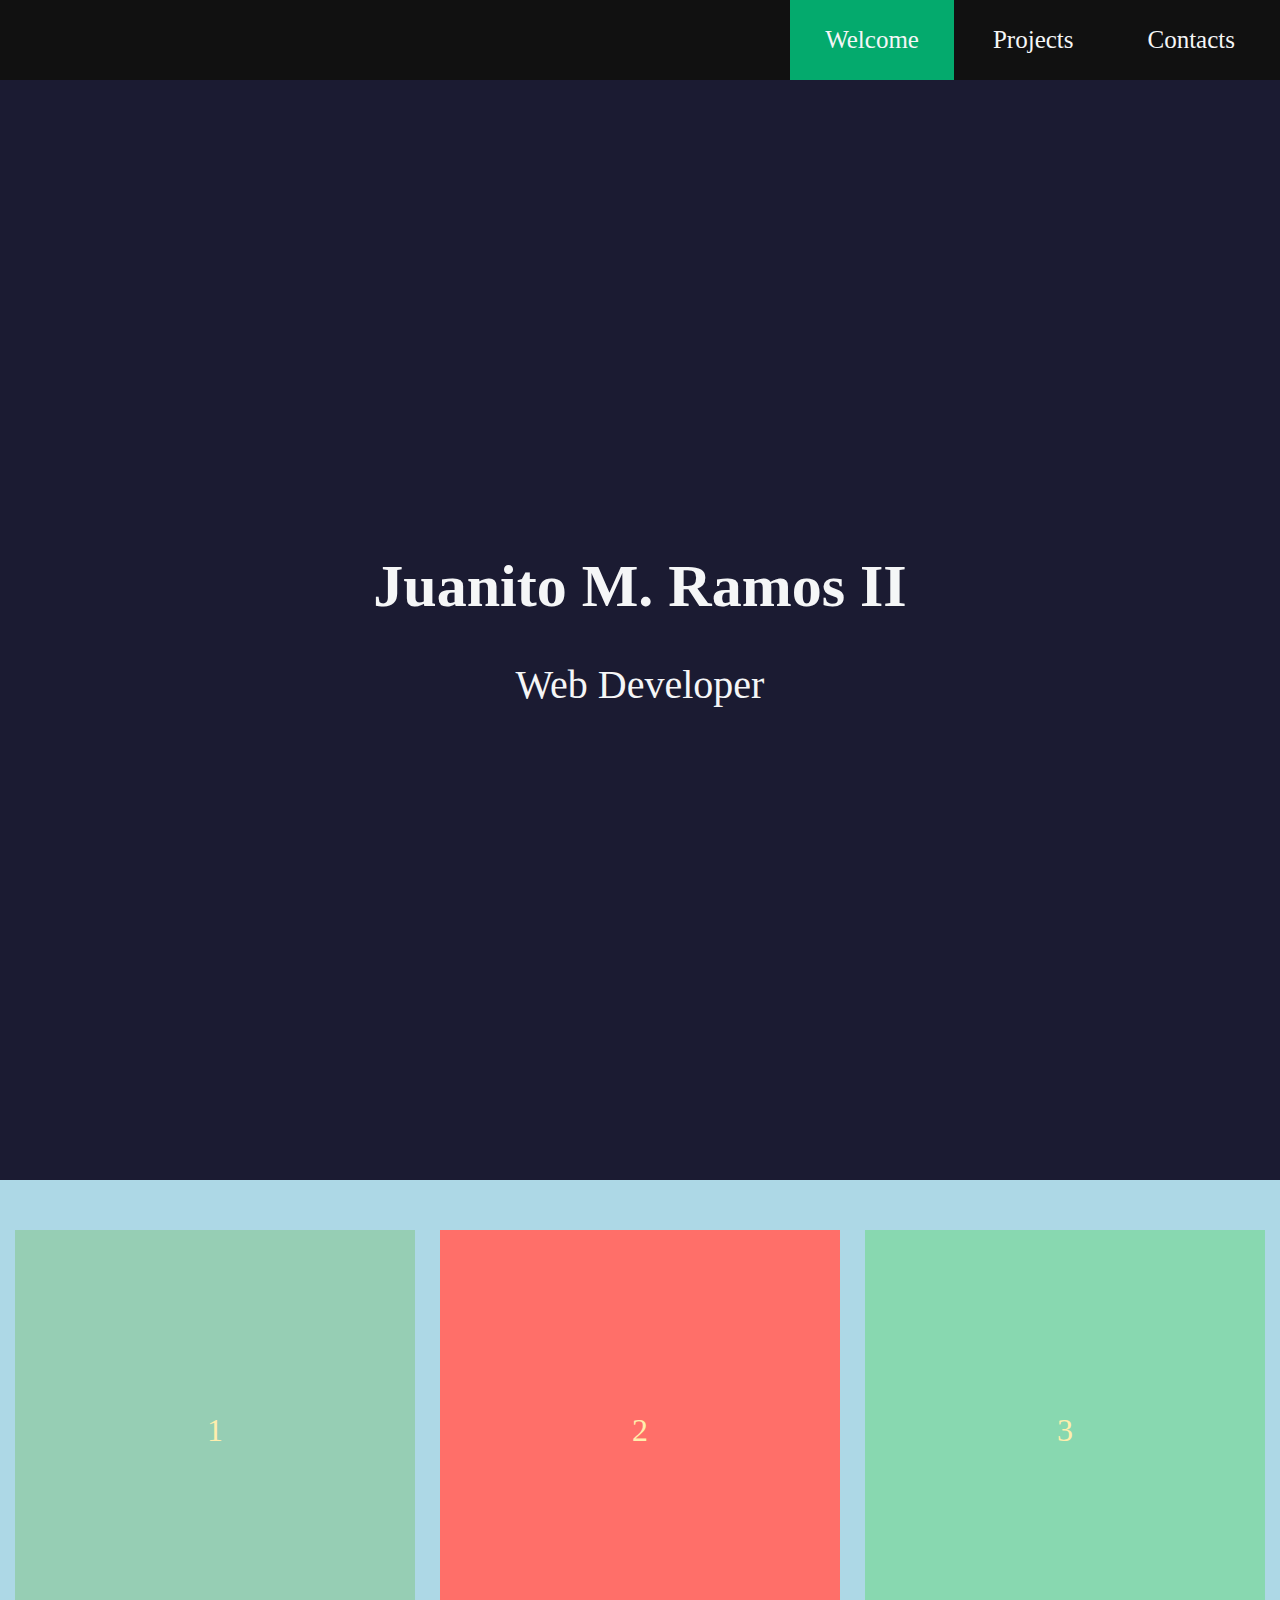
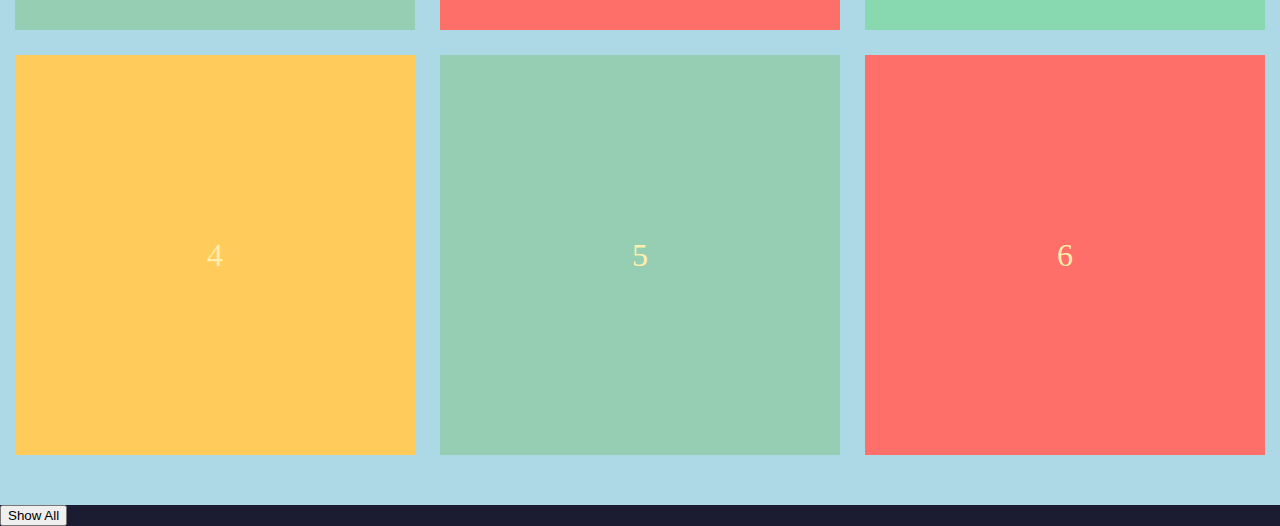
==== Responsive Web Design/Certification Projects/Personal Porfolio/index.html @ 6a05500a "personal portfolio" ====
<!DOCTYPE html>
<html lang="en">
<head>
    <meta charset="UTF-8">
    <meta name="viewport" content="width=device-width, initial-scale=1.0">
    <link rel="stylesheet" href="styles.css">
    <title>FreeCodeCamp Personal Portfolio</title>
</head>
<body>
    <header>
        <nav id="navbar">
            <ul>
                <li><a class="active" href="#welcome-section">Welcome</a></li>
                <li><a class="" href="#projects">Projects</a></li>
                <li><a class=""href="#contacts">Contacts</a></li>
              </ul>
        </nav>
    </header>  
    <main>
        <section id="welcome-section">
            <section class="welcome">
                <h1>Juanito M. Ramos II</h1>
                <p>Web Developer</p>
            </section>
        </section>
        <section id="projects">
            <section class="box-container">
                <!--section class="project-tile">
                    <a href="" id="profile-link" target="_blank">1</a>
                </section>
                <section class="project-tile">
                    <a href="" id="profile-link" target="_blank">2</a>
                </section>
                <section class="project-tile">
                    <a href="" id="profile-link" target="_blank">3</a>
                </section-->
                <section>1</section>
                <section>2</section>
                <section>3</section>
                <section>4</section>
                <section>5</section>
                <section>6</section>
                </section>
               
            </section>
            <section class="for-button">
                <button>Show All</button>
            </section>
        </section>
        <section id="contacts">

        </section>
        
    </main>
    <footer>

    </footer>
</body>
</html>
---- Responsive Web Design/Certification Projects/Personal Porfolio/styles.css ----
/*body {

    margin: 0;
    background-color: #1b1b32;
    color: #f5f6f7;
    font-family: Tahoma, sans-serif;
    font-size: 16px;
  
}

html{
  overflow: auto;
}

header {
  background-color: #111;
  padding: 10px ;
}

#navbar{
  position: sticky;
  top: 0;
  text-align: right;
  background-color: #111;
  z-index: 1000;
}

#navbar ul {
  position: sticky;
}


#navbar {
  text-align: right;
 }




#navbar li a {
  text-decoration: none;
  padding: 30px 35px;
  text-align: center;
  color: #f5f6f7;

  
 }

 #navbar li a:hover:not(.active){
  background-color: #333;
 }


.active {
  background-color: #04AA6D;
}

 #navbar li {
  list-style-type: none;
  display: inline-block;
  font-size: 25px;
  
 }

 */

 body {
  width: 100%;
  height: 100vh;
  margin: 0;
  background-color: #1b1b32;
  color: #f5f6f7;
  font-family: Tahoma;
  font-size: 16px;

}

html{
overflow: auto;
}



header {
background-color: #111;
margin: 0;
padding: 0;
overflow: hidden;
padding: 10px ;


}

#navbar ul {
position: sticky;
}

#navbar li a {
text-decoration: none;
padding: 30px 35px;
text-align: center;
color: #f5f6f7;


}

#navbar li a:hover:not(.active){
background-color: #333;
}


.active {
background-color: #04AA6D;
}
#navbar {
text-align: right;
}

#navbar li {
list-style-type: none;
display: inline-block;
font-size: 25px;

}

/*WELCOME-SECTION */
#welcome-section {
  padding: 100px 20px; /* Ensure enough space for sticky header */
  min-height: 100vh; /* Ensures full view height */
  display: flex;
  justify-content: center;
  align-items: center;
  text-align: center;
}

.welcome > h1 {
  font-size: 60px;
}

.welcome > p {
  font-size: 40px;
}

/*PROJECTS*/
#projects {
  background: lightblue;
  
  min-height: 100vh; /* Ensures full view height */
  display: flex;

  justify-content: center;
  align-items: center;
  text-align: center;
}

#projects > .box-container{
 
    display: grid;
    max-width: 1600px;
    grid-gap: 25px;
    grid-template-columns: repeat(auto-fill, minmax(400px, 1fr));
    grid-template-rows: 400px 400px;
    grid-auto-rows: 400px;
    padding: 50px 20px; /* Ensure enough space for sticky header */

}

.box-container > section {
  display: flex;
  justify-content: center;
  align-items: center;
  font-size: 2em;
  color: #ffeead;
}

.box-container > section:nth-child(1n) {
  background-color: #96ceb4;	
}

.box-container > section:nth-child(3n) {
  background-color: #88d8b0;
}

.box-container > section:nth-child(2n) {
  background-color: #ff6f69;
}

.box-container > section:nth-child(4n) {
  background-color: #ffcc5c;
}



/*Responsiveness*/
@media screen and (max-width: 768px) {
  /* Add your responsive styles here  */
}
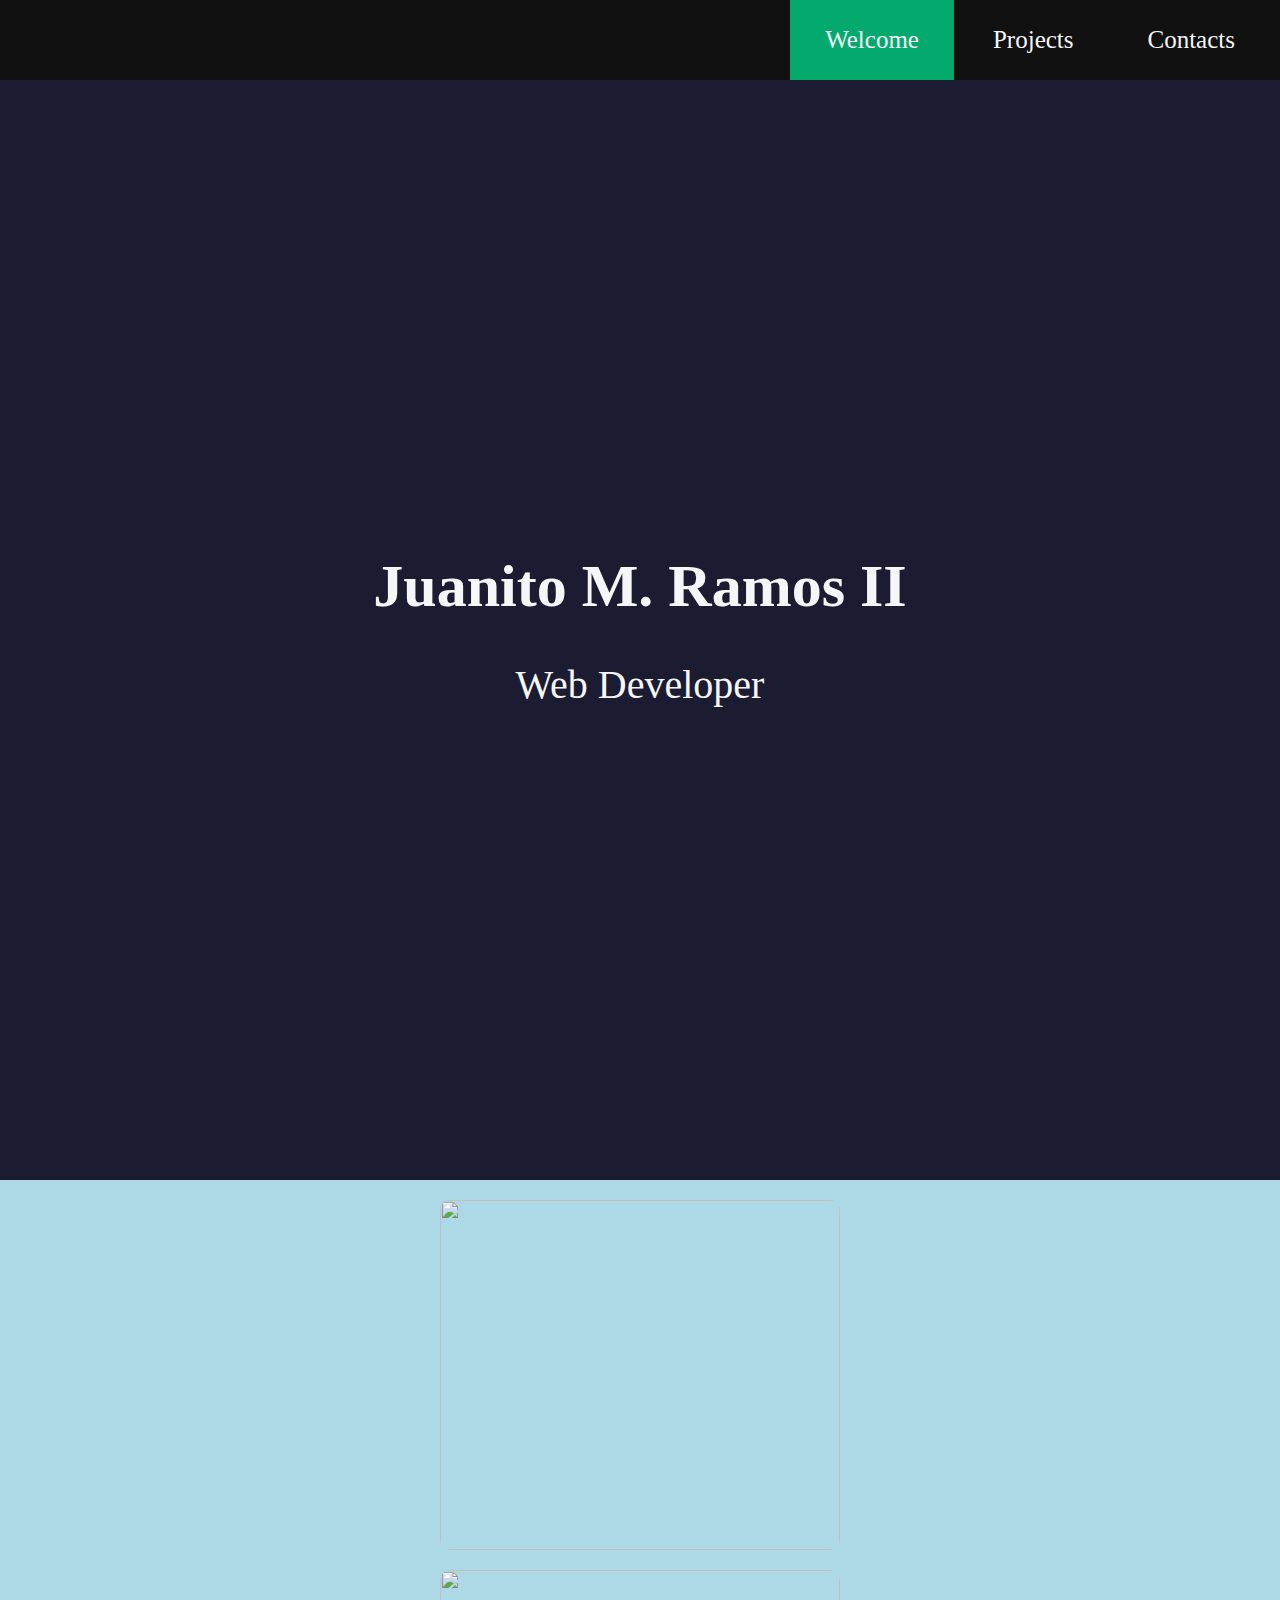
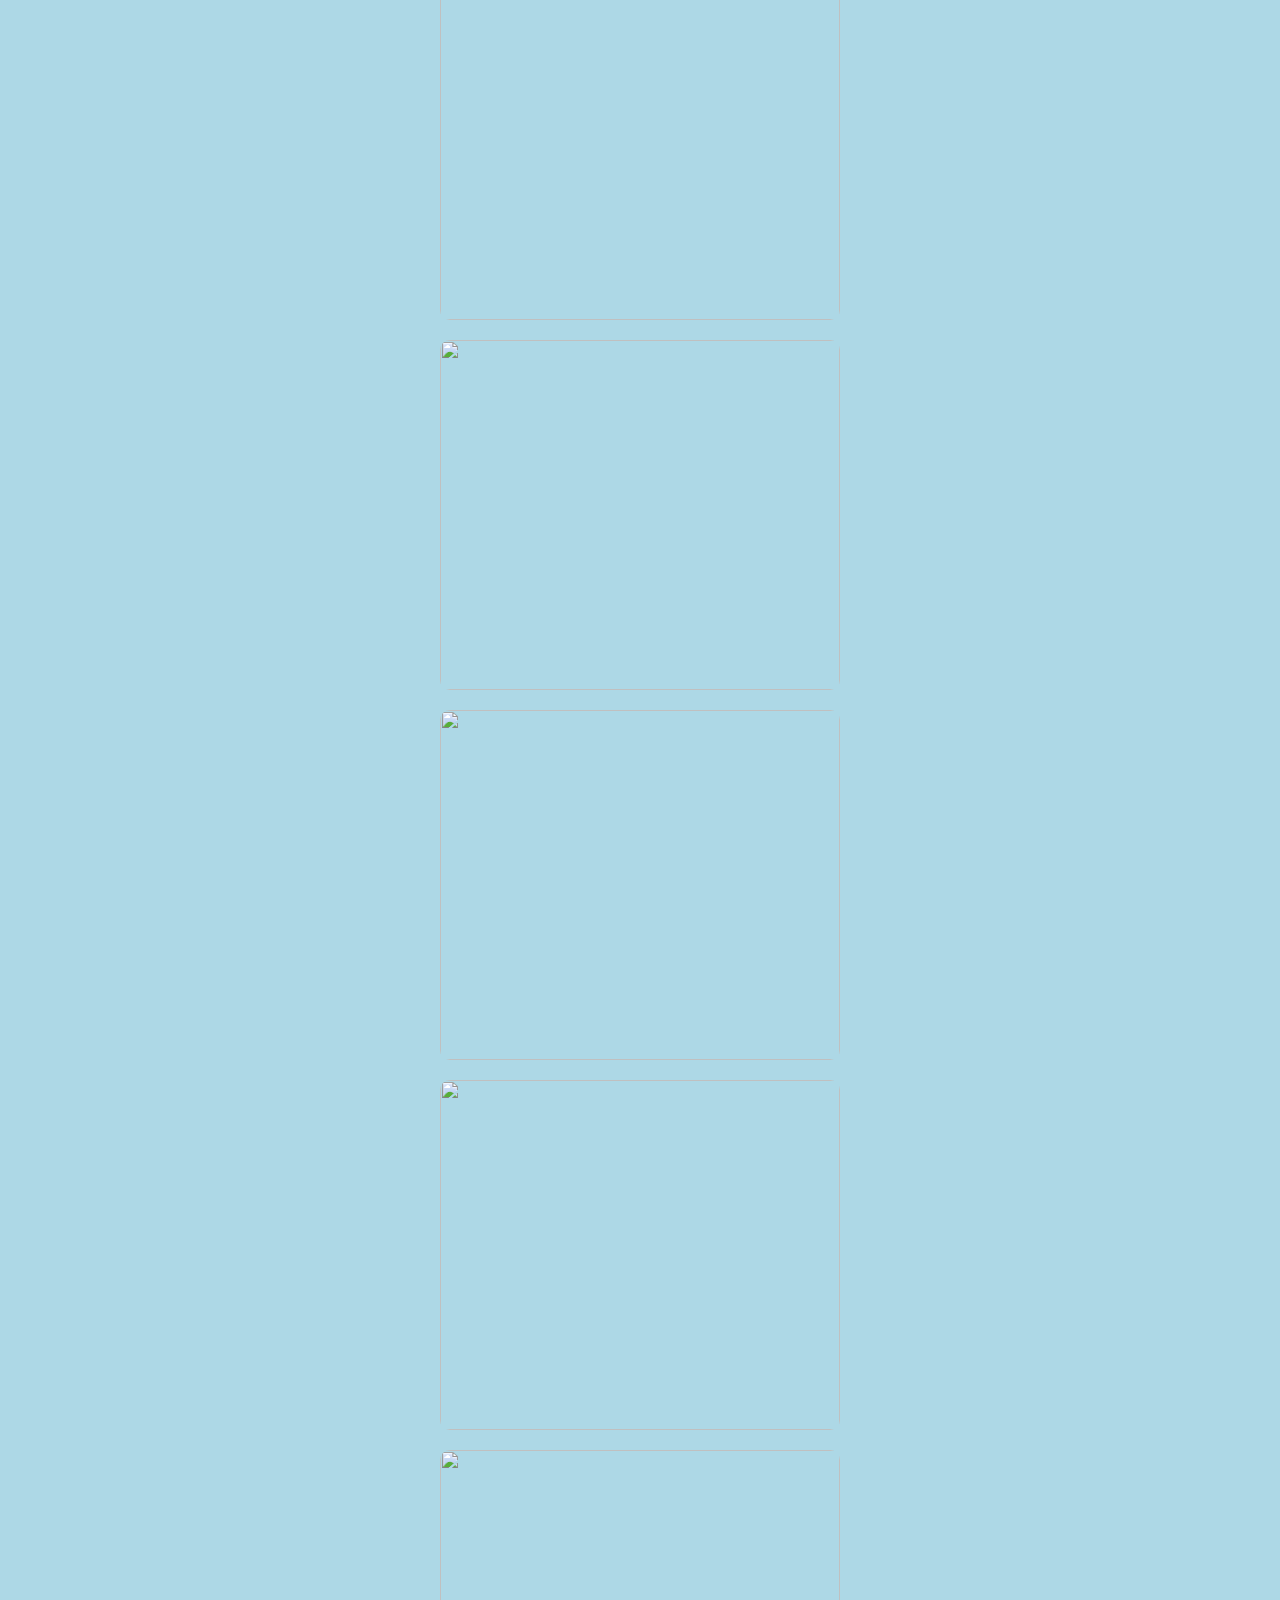
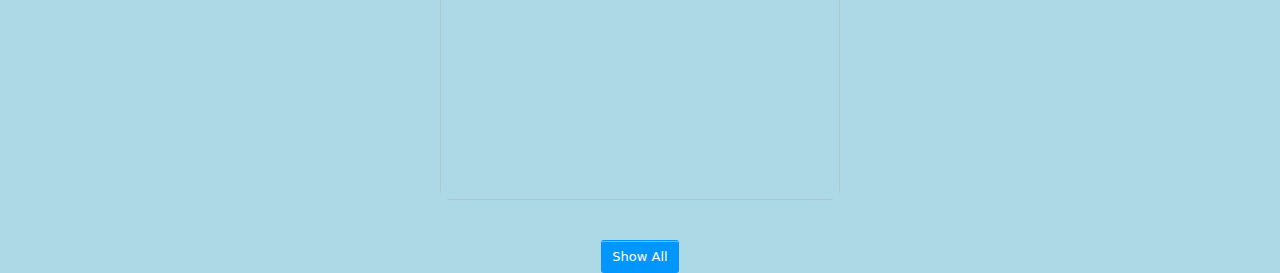
==== commit 805b3221: "added grids" ====
--- a/Responsive Web Design/Certification Projects/Personal Porfolio/index.html
+++ b/Responsive Web Design/Certification Projects/Personal Porfolio/index.html
@@ -34,21 +34,20 @@
                 <section class="project-tile">
                     <a href="" id="profile-link" target="_blank">3</a>
                 </section-->
-                <section>1</section>
-                <section>2</section>
-                <section>3</section>
-                <section>4</section>
-                <section>5</section>
-                <section>6</section>
+                    <img src="https://cdn.freecodecamp.org/curriculum/css-photo-gallery/1.jpg">
+                    <img src="https://cdn.freecodecamp.org/curriculum/css-photo-gallery/2.jpg">
+                    <img src="https://cdn.freecodecamp.org/curriculum/css-photo-gallery/3.jpg">
+                    <img src="https://cdn.freecodecamp.org/curriculum/css-photo-gallery/4.jpg">
+                    <img src="https://cdn.freecodecamp.org/curriculum/css-photo-gallery/5.jpg">
+                    <img src="https://cdn.freecodecamp.org/curriculum/css-photo-gallery/6.jpg">
                 </section>
                
+                <section class="for-button">
+                    <button class = "button-7" role = "button">Show All</button>
+                </section>
             </section>
-            <section class="for-button">
-                <button>Show All</button>
-            </section>
-        </section>
         <section id="contacts">
-
+            
         </section>
         
     </main>
--- a/Responsive Web Design/Certification Projects/Personal Porfolio/styles.css
+++ b/Responsive Web Design/Certification Projects/Personal Porfolio/styles.css
@@ -147,47 +147,82 @@
   
   min-height: 100vh; /* Ensures full view height */
   display: flex;
-
+  flex-direction: column;
   justify-content: center;
   align-items: center;
   text-align: center;
 }
 
-#projects > .box-container{
- 
-    display: grid;
-    max-width: 1600px;
-    grid-gap: 25px;
-    grid-template-columns: repeat(auto-fill, minmax(400px, 1fr));
-    grid-template-rows: 400px 400px;
-    grid-auto-rows: 400px;
-    padding: 50px 20px; /* Ensure enough space for sticky header */
-
-}
-
-.box-container > section {
+
+
+.box-container {
   display: flex;
+  flex-direction: row;
+  flex-wrap: wrap;
   justify-content: center;
   align-items: center;
-  font-size: 2em;
-  color: #ffeead;
-}
-
-.box-container > section:nth-child(1n) {
-  background-color: #96ceb4;	
-}
-
-.box-container > section:nth-child(3n) {
-  background-color: #88d8b0;
-}
-
-.box-container > section:nth-child(2n) {
-  background-color: #ff6f69;
-}
-
-.box-container > section:nth-child(4n) {
-  background-color: #ffcc5c;
-}
+  gap: 20px;
+  max-width: 1400px;
+  margin: 0 auto;
+  padding: 20px 10px;
+}
+
+.box-container img {
+  width: 100%;
+  max-width: 400px;
+  height: 350px;
+  object-fit: cover;
+  border-radius: 10px;
+}
+
+.box-container::after {
+  content: "";
+  width: 350px;
+}
+
+
+
+/* CSS */
+.button-7 {
+  background-color: #0095ff;
+  border: 1px solid transparent;
+  border-radius: 3px;
+  box-shadow: rgba(255, 255, 255, .4) 0 1px 0 0 inset;
+  box-sizing: border-box;
+  color: #fff;
+  cursor: pointer;
+  display: inline-block;
+  font-family: -apple-system,system-ui,"Segoe UI","Liberation Sans",sans-serif;
+  font-size: 13px;
+  font-weight: 400;
+  line-height: 1.15385;
+  margin: 0;
+  outline: none;
+  padding: 8px .8em;
+  position: relative;
+  text-align: center;
+  text-decoration: none;
+  user-select: none;
+  -webkit-user-select: none;
+  touch-action: manipulation;
+  vertical-align: baseline;
+  white-space: nowrap;
+}
+
+.button-7:hover,
+.button-7:focus {
+  background-color: #07c;
+}
+
+.button-7:focus {
+  box-shadow: 0 0 0 4px rgba(0, 149, 255, .15);
+}
+
+.button-7:active {
+  background-color: #0064bd;
+  box-shadow: none;
+}
+
 
 
 
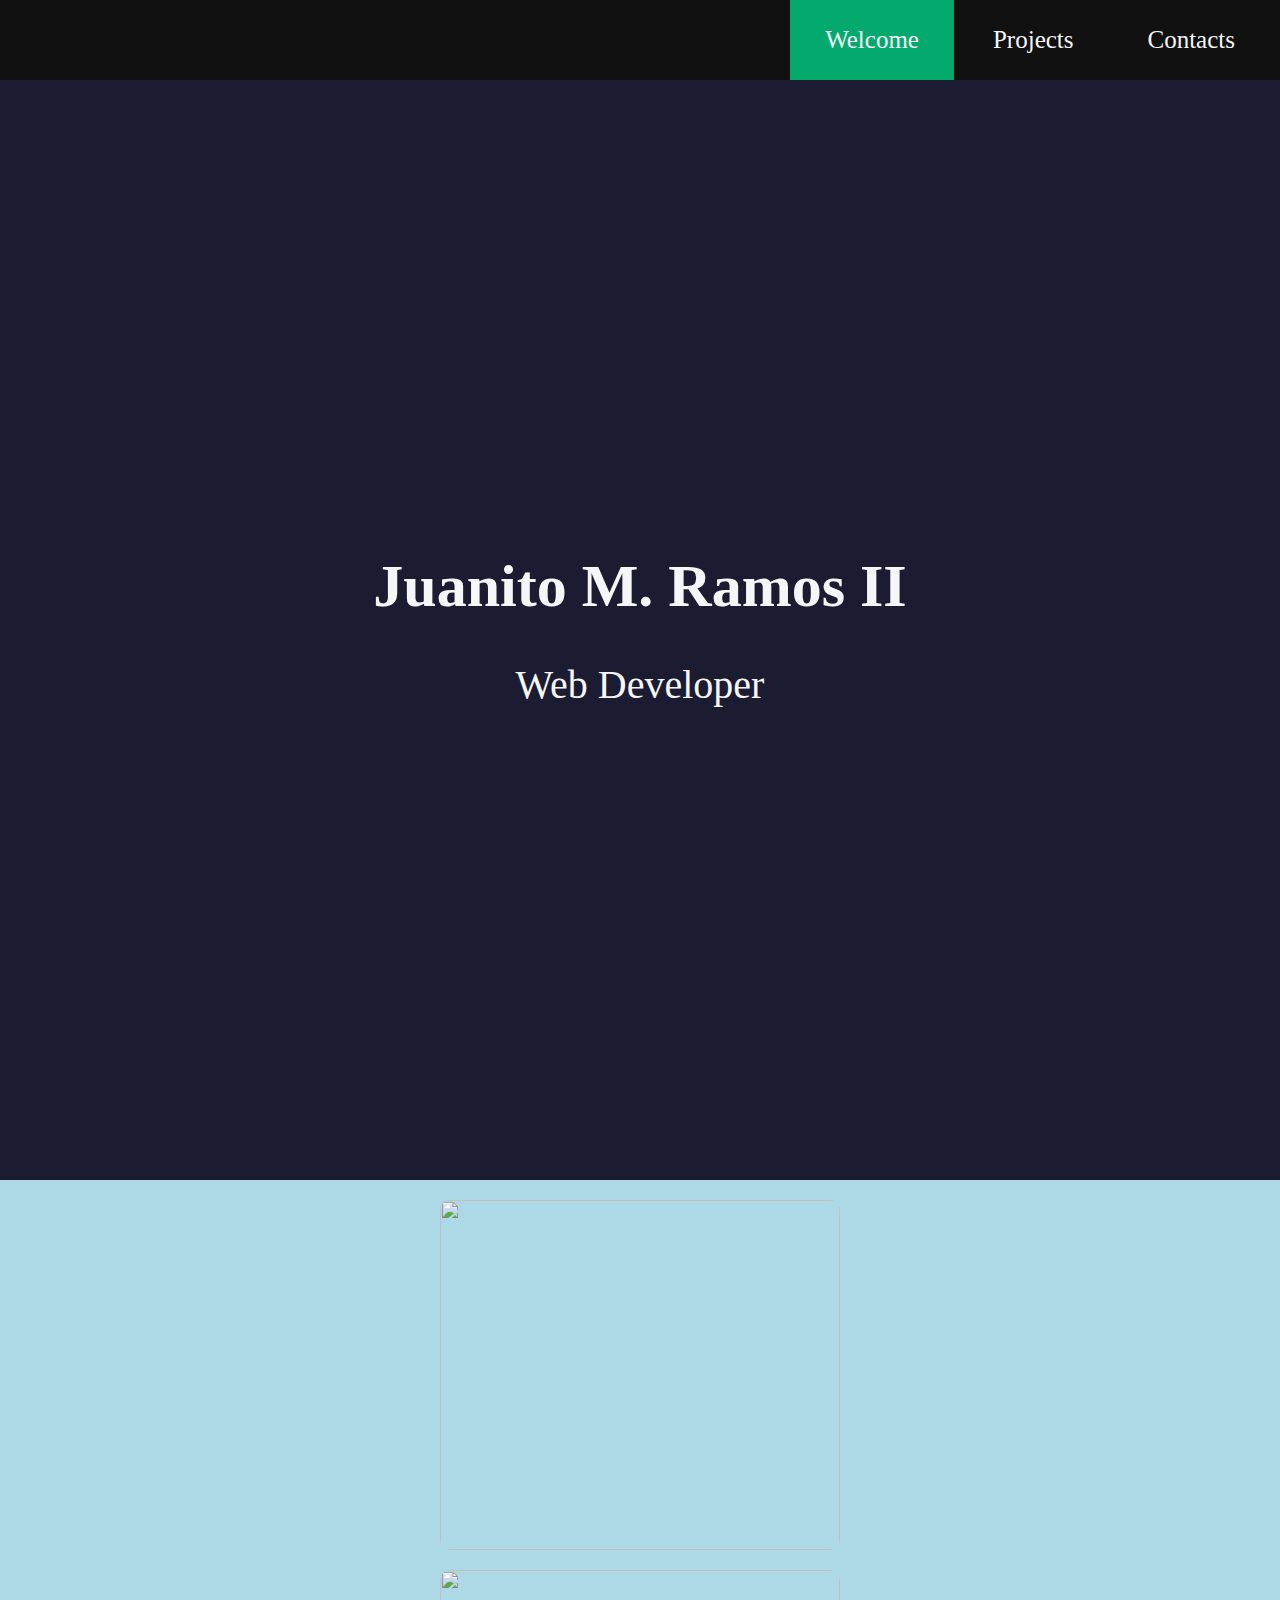
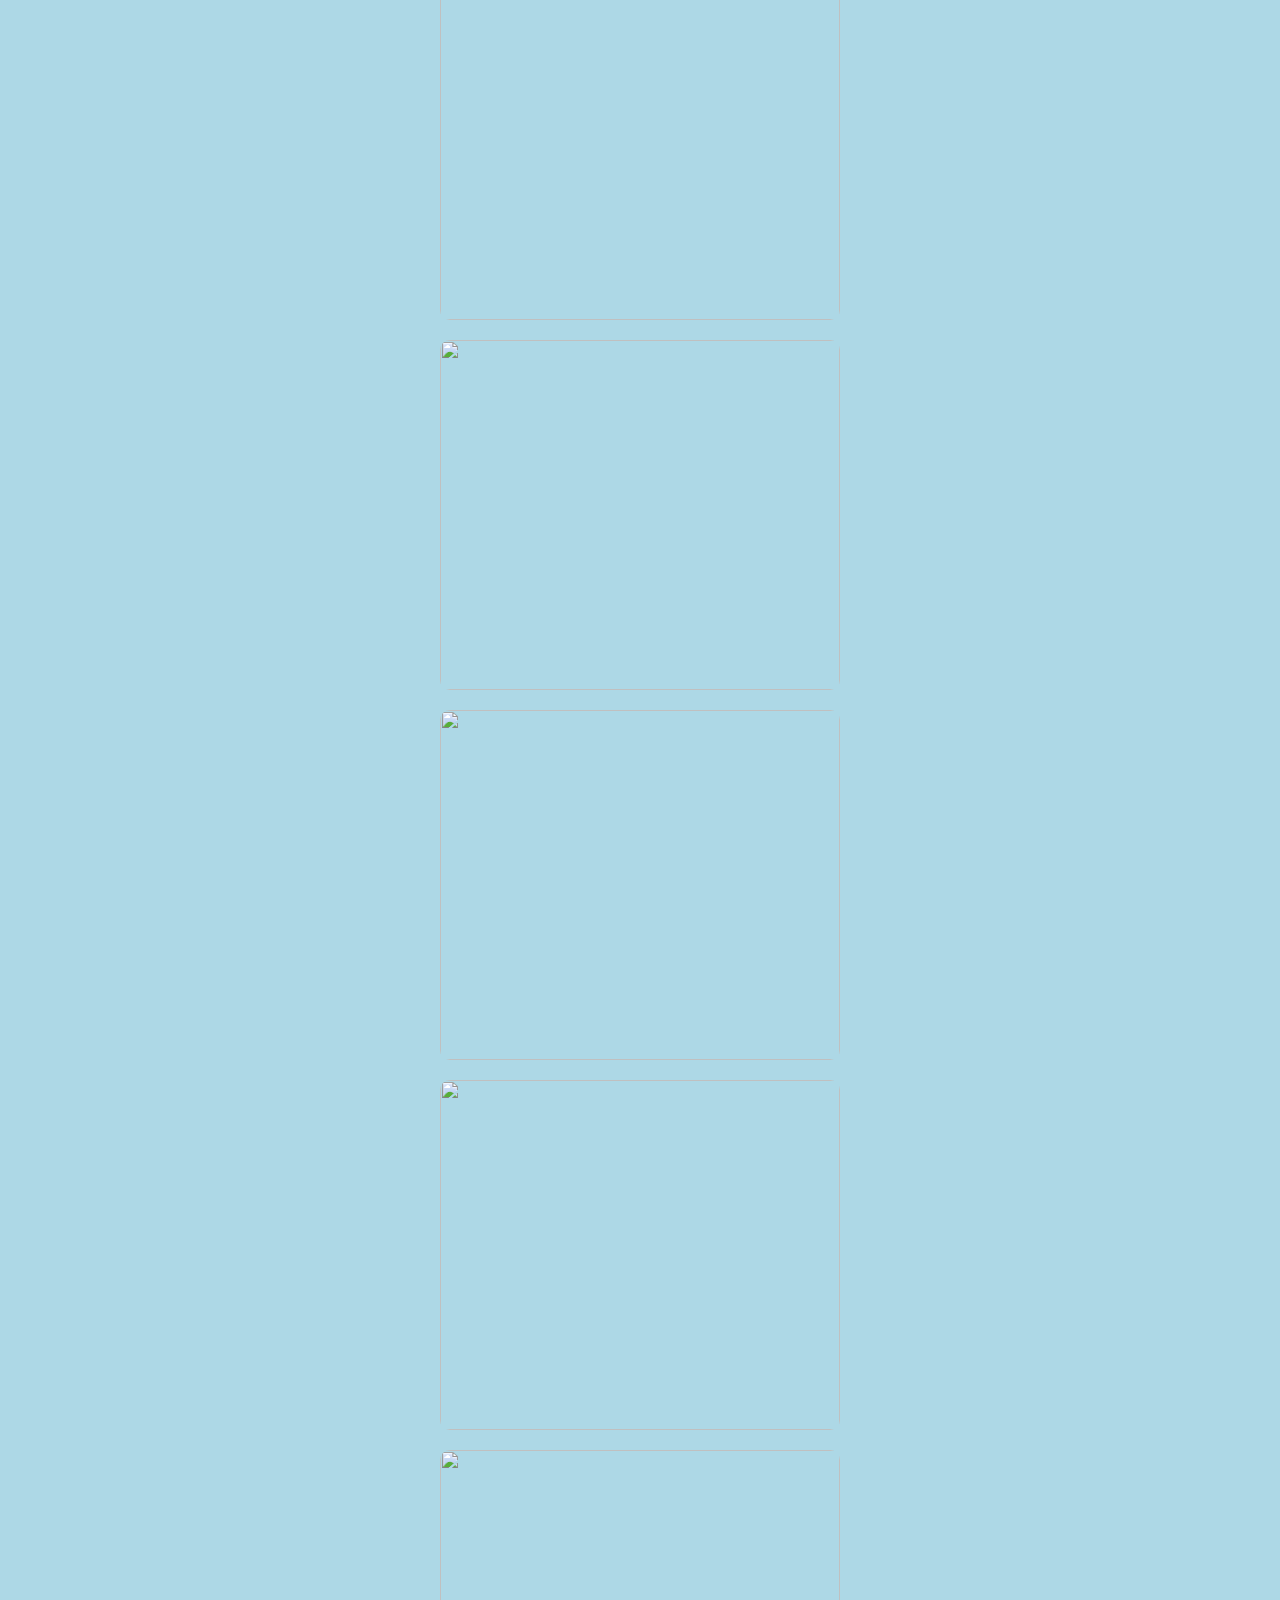
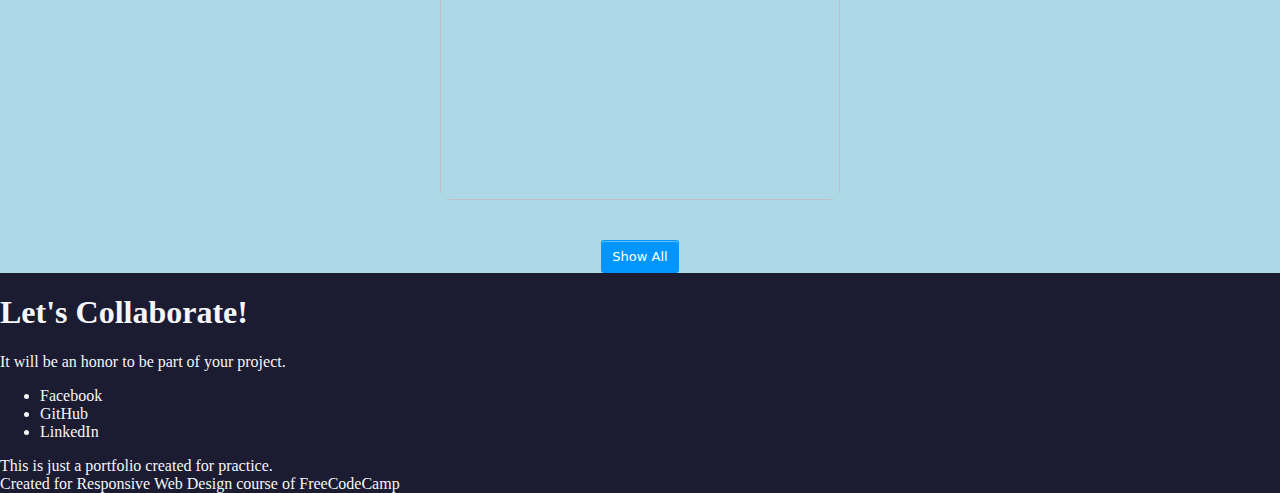
==== commit 9996b4d6: "added footer and contacts section without css" ====
--- a/Responsive Web Design/Certification Projects/Personal Porfolio/index.html
+++ b/Responsive Web Design/Certification Projects/Personal Porfolio/index.html
@@ -47,7 +47,17 @@
                 </section>
             </section>
         <section id="contacts">
-            
+            <h1>Let's Collaborate!</h1>
+            <span>It will be an honor to be part of your project.</span>
+            <ul>
+                <li>Facebook</li>
+                <li>GitHub</li>
+                <li>LinkedIn</li>
+            </ul>
+        </section>
+        <section id="footer">
+            <div>This is just a portfolio created for practice.</div>
+            <div>Created for Responsive Web Design course of FreeCodeCamp</div>
         </section>
         
     </main>
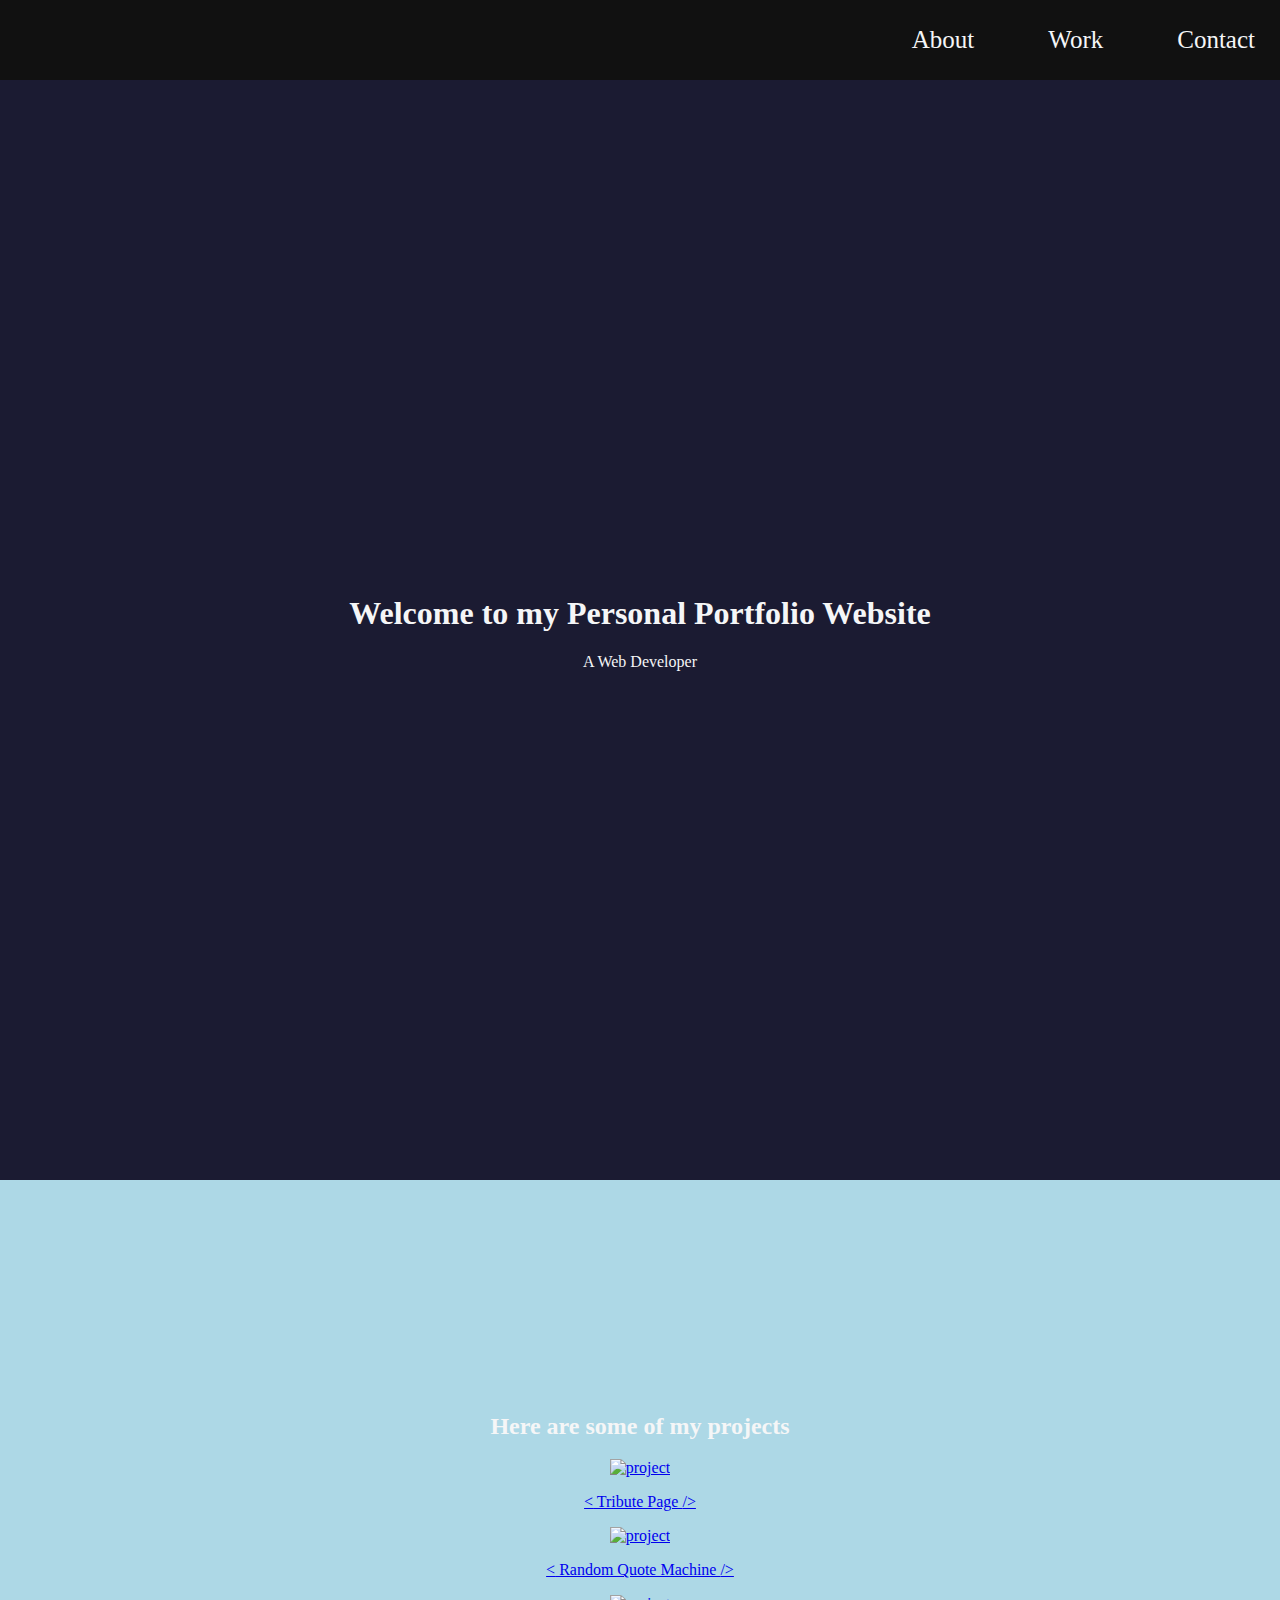
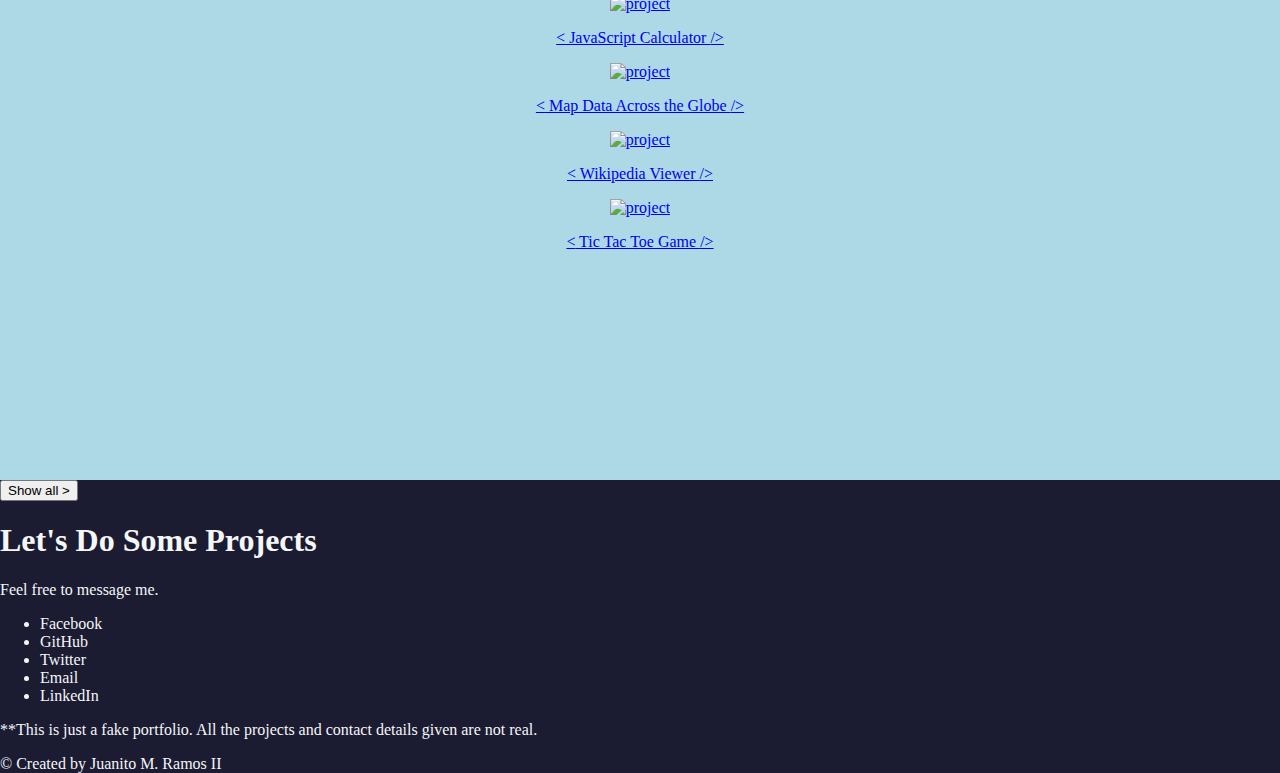
==== commit f163a94a: "revised html" ====
--- a/Responsive Web Design/Certification Projects/Personal Porfolio/index.html
+++ b/Responsive Web Design/Certification Projects/Personal Porfolio/index.html
@@ -1,4 +1,4 @@
-<!DOCTYPE html>
+<!--DOCTYPE html>
 <html lang="en">
 <head>
     <meta charset="UTF-8">
@@ -25,15 +25,6 @@
         </section>
         <section id="projects">
             <section class="box-container">
-                <!--section class="project-tile">
-                    <a href="" id="profile-link" target="_blank">1</a>
-                </section>
-                <section class="project-tile">
-                    <a href="" id="profile-link" target="_blank">2</a>
-                </section>
-                <section class="project-tile">
-                    <a href="" id="profile-link" target="_blank">3</a>
-                </section-->
                     <img src="https://cdn.freecodecamp.org/curriculum/css-photo-gallery/1.jpg">
                     <img src="https://cdn.freecodecamp.org/curriculum/css-photo-gallery/2.jpg">
                     <img src="https://cdn.freecodecamp.org/curriculum/css-photo-gallery/3.jpg">
@@ -65,4 +56,116 @@
 
     </footer>
 </body>
+</html-->
+
+<!DOCTYPE html>
+<html lang="en">
+<head>
+    <meta charset="UTF-8">
+    <meta name="viewport" content="width=device-width, initial-scale=1.0">
+    <link rel="stylesheet" href="styles.css">
+    <title>FreeCodeCamp Personal Portfolio</title>
+</head>
+<body>
+    <!---------Navigation Menu------------>
+    <header>
+        <nav id="navbar">
+            <ul>
+                <li><a href="#welcome-section">About</a></li>
+                <li><a href="#projects">Work</a></li>
+                <li><a href="#contacts">Contact</a></li>
+              </ul>
+        </nav>
+    </header>  
+    <main>
+        <!------------About Section--------------->
+        <section id="welcome-section">
+            <section>
+                <h1>Welcome to my Personal Portfolio Website</h1>
+                <p>A Web Developer</p>
+            </section>
+        </section>
+        <!------------Projects Section--------------->
+        <section id="projects">
+            <h2 class="project-header">Here are some of my projects</h2>
+            <div class="projects-grid">
+                <a href="https://codepen.io/freeCodeCamp/full/zNqgVx" target="_blank" class="project project-tile">
+                  <img class="project-image" src="https://cdn.freecodecamp.org/testable-projects-fcc/images/tribute.jpg" alt="project">
+                  <p class="project-title">
+                    <span class="code">&lt;</span>
+                    Tribute Page
+                    <span class="code">/&gt;</span>
+                  </p>
+                </a>
+                <a href="https://codepen.io/freeCodeCamp/full/qRZeGZ" target="_blank" class="project project-tile">
+                  <img class="project-image" src="https://cdn.freecodecamp.org/testable-projects-fcc/images/random-quote-machine.png" alt="project">
+                  <p class="project-title">
+                    <span class="code">&lt;</span>
+                    Random Quote Machine
+                    <span class="code">/&gt;</span>
+                  </p>
+                </a>
+                <a href="https://codepen.io/freeCodeCamp/full/wgGVVX" target="_blank" class="project project-tile">
+                  <img class="project-image" src="https://cdn.freecodecamp.org/testable-projects-fcc/images/calc.png" alt="project">
+                  <p class="project-title">
+                    <span class="code">&lt;</span>
+                    JavaScript Calculator
+                    <span class="code">/&gt;</span>
+                  </p>
+                </a>
+                <a href="https://codepen.io/freeCodeCamp/full/mVEJag" target="_blank" class="project project-tile">
+                  <img class="project-image" src="https://cdn.freecodecamp.org/testable-projects-fcc/images/map.jpg" alt="project">
+                  <p class="project-title">
+                    <span class="code">&lt;</span>
+                    Map Data Across the Globe
+                    <span class="code">/&gt;</span>
+                  </p>
+                </a>
+                <a href="https://codepen.io/freeCodeCamp/full/wGqEga" target="_blank" class="project project-tile">
+                  <img class="project-image" src="https://cdn.freecodecamp.org/testable-projects-fcc/images/wiki.png" alt="project">
+                  <p class="project-title">
+                    <span class="code">&lt;</span>
+                    Wikipedia Viewer
+                    <span class="code">/&gt;</span>
+                  </p>
+                </a>
+                <a href="https://codepen.io/freeCodeCamp/full/KzXQgy" target="_blank" class="project project-tile">
+                  <img class="project-image" src="https://cdn.freecodecamp.org/testable-projects-fcc/images/tic-tac-toe.png" alt="project">
+                  <p class="project-title">
+                    <span class="code">&lt;</span>
+                    Tic Tac Toe Game
+                    <span class="code">/&gt;</span>
+                  </p>
+                </a>
+              </div>
+        </section>
+        <button>Show all ></button>
+        <!------------Contact Sections--------------->
+        <section id="contacts">
+            <section>
+                <h1>Let's Do Some Projects</h1>
+                <p>Feel free to message me.</p>
+            </section>
+            <section class="social_media">
+                <ul>
+                    <li>Facebook</li>
+                    <li>GitHub</li>
+                    <li>Twitter</li>
+                    <li>Email</li>
+                    <li>LinkedIn</li>
+                </ul>
+            </section>
+        </section>
+    </main>
+    <footer>
+        <section class="fakefolio">
+            <p>**This is just a fake portfolio. All the projects and contact details given are not real.</p>
+        </section>
+        <section class="credits">
+            <p>© Created by Juanito M. Ramos II</p>
+        </section>
+    </footer>
+</body>
 </html>
+
+
--- a/Responsive Web Design/Certification Projects/Personal Porfolio/styles.css
+++ b/Responsive Web Design/Certification Projects/Personal Porfolio/styles.css
@@ -85,15 +85,15 @@
 background-color: #111;
 margin: 0;
 padding: 0;
-overflow: hidden;
+
 padding: 10px ;
-
-
-}
-
-#navbar ul {
 position: sticky;
-}
+top: 0;
+width: 100%;
+z-index: 1000;
+
+}
+
 
 #navbar li a {
 text-decoration: none;
--- a/Responsive Web Design/Certification Projects/Personal Porfolio/styles.css
+++ b/Responsive Web Design/Certification Projects/Personal Porfolio/styles.css
@@ -85,15 +85,15 @@
 background-color: #111;
 margin: 0;
 padding: 0;
-overflow: hidden;
+
 padding: 10px ;
-
-
-}
-
-#navbar ul {
 position: sticky;
-}
+top: 0;
+width: 100%;
+z-index: 1000;
+
+}
+
 
 #navbar li a {
 text-decoration: none;
